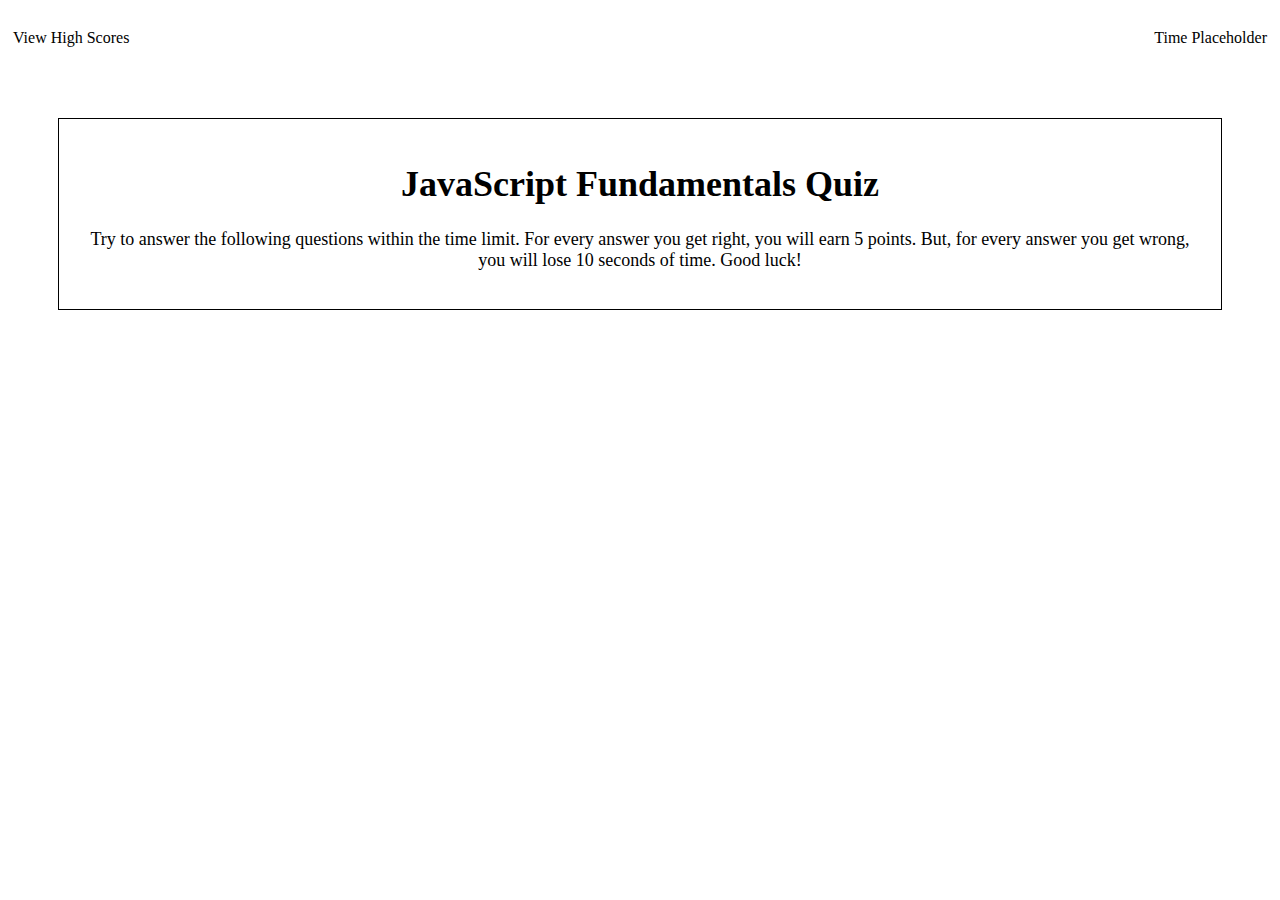
==== index.html @ b86071cd "add first page html" ====
<!DOCTYPE html>
<html lang="en">
<head>
    <meta charset="UTF-8">
    <meta http-equiv="X-UA-Compatible" content="IE=edge">
    <meta name="viewport" content="width=device-width, initial-scale=1.0">
    <title>Quiz</title>
    <link rel="stylesheet" href="./assets/css/style.css">
</head>
<body>
    <header>
        <p>View High Scores</p>
        <p>Time Placeholder</p>
    </header>
    <main>
        <section class="quiz">
            <h1>
                JavaScript Fundamentals Quiz
            </h1>
            <p>
                Try to answer the following questions within the time limit.
                For every answer you get right, you will earn 5 points. But,
                for every answer you get wrong, you will lose 10 seconds of time.
                Good luck!
            </p>
        </section>
    </main>
    <script src= ./assets/js/script.js></script> </script>
</body>
</html>
---- assets/css/style.css ----
header {
    display: flex;
    align-items: center;
    justify-content: space-between;
    font-size: 1rem;
    padding: 5px;
}

.quiz {
    border: solid 1px;
    padding: 20px;
    margin: 50px;
    text-align: center;
    font-size: large;
}
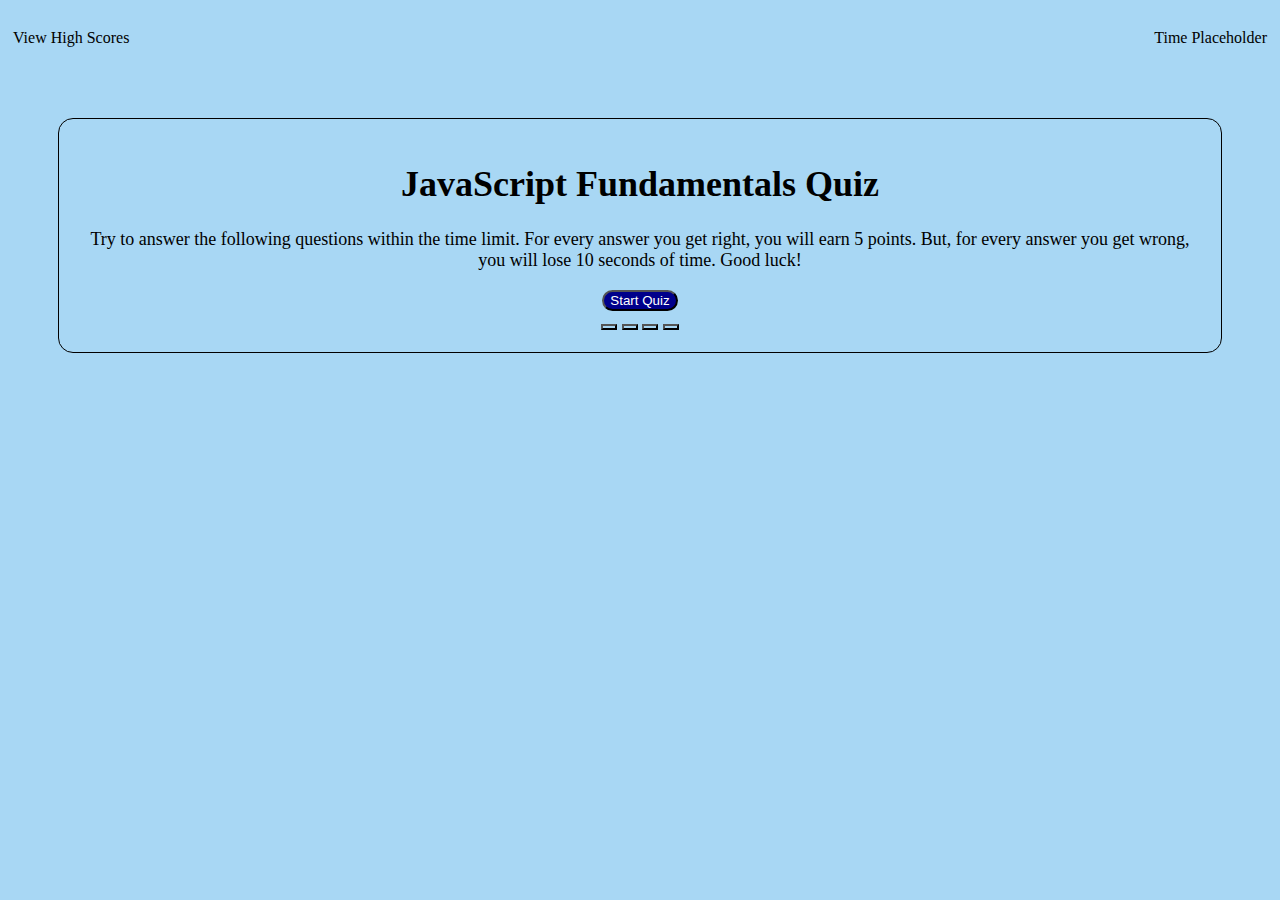
==== commit 8fd50b16: "add startButton functionality" ====
--- a/index.html
+++ b/index.html
@@ -12,8 +12,9 @@
         <p>View High Scores</p>
         <p>Time Placeholder</p>
     </header>
-    <main>
-        <section class="quiz">
+    <main class="content">
+        <!-- first page -->
+        <section class="welcome-page" id="welcome-page">
             <h1>
                 JavaScript Fundamentals Quiz
             </h1>
@@ -23,6 +24,17 @@
                 for every answer you get wrong, you will lose 10 seconds of time.
                 Good luck!
             </p>
+            <button class = "start-btn" id="start-btn">Start Quiz</button>
+        </section>
+        <!-- quiz page -->
+        <section class = "quiz">
+            <div id="question"></div>
+            <div id="options">
+                <button id="option1"></button>
+                <button id="option2"></button>
+                <button id="option3"></button>
+                <button id="option4"></button>
+            </div>
         </section>
     </main>
     <script src= ./assets/js/script.js></script> </script>
--- a/assets/css/style.css
+++ b/assets/css/style.css
@@ -1,3 +1,6 @@
+* {
+    background-color: rgb(168, 215, 244);
+}
 header {
     display: flex;
     align-items: center;
@@ -6,12 +9,23 @@
     padding: 5px;
 }
 
-.quiz {
+.content {
     border: solid 1px;
     padding: 20px;
     margin: 50px;
     text-align: center;
     font-size: large;
+    border-radius: 15px;
+}
+
+.start-btn {
+    background-color: darkblue;
+    color: white;
+    border-radius: 15px;
+}
+
+.hide {
+    display: none;
 }
 
 
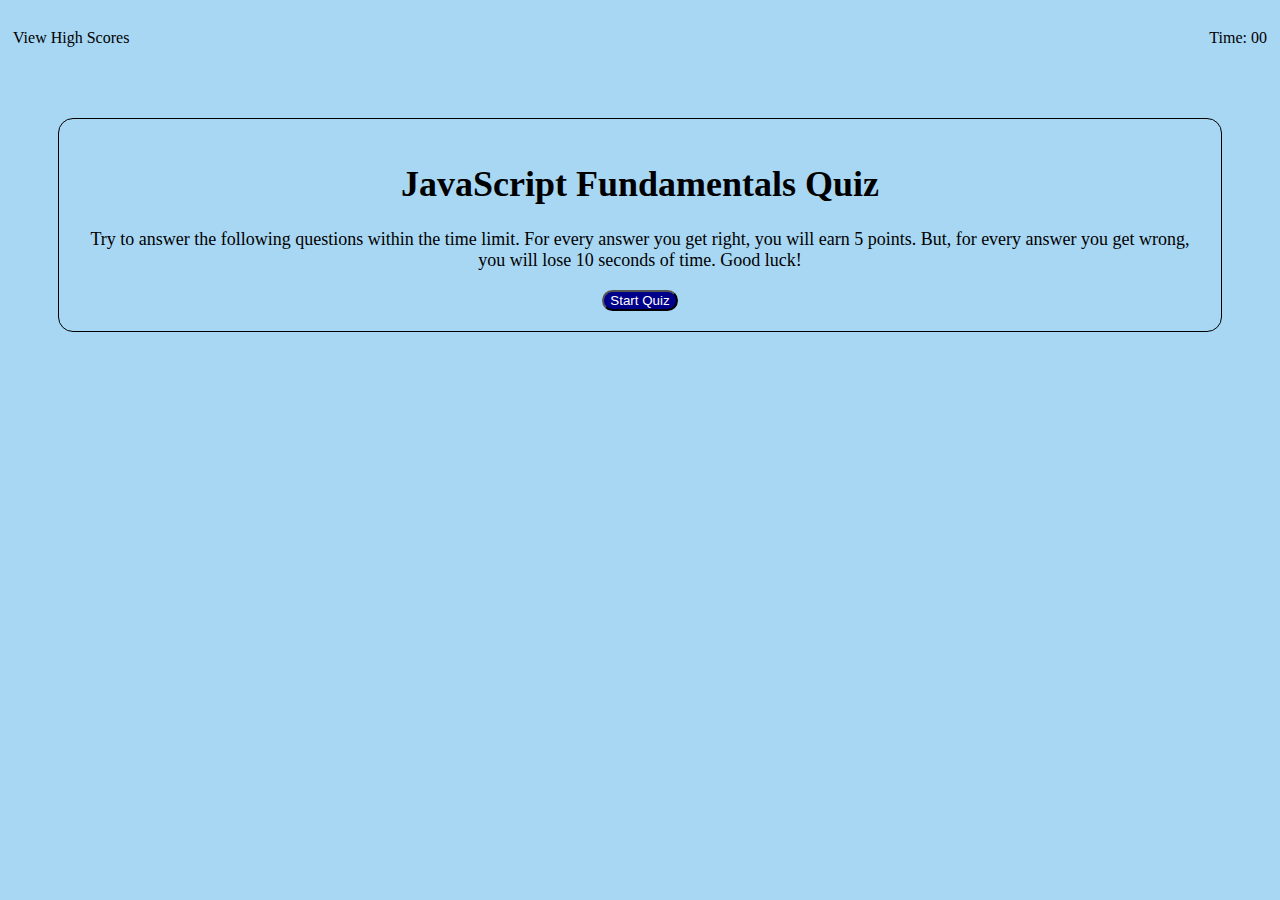
==== commit ad0e803b: "add for loop of questions and prompt userName" ====
--- a/index.html
+++ b/index.html
@@ -10,7 +10,7 @@
 <body>
     <header>
         <p>View High Scores</p>
-        <p>Time Placeholder</p>
+        <p>Time: <span id="time">00</span></p>
     </header>
     <main class="content">
         <!-- first page -->
@@ -27,13 +27,15 @@
             <button class = "start-btn" id="start-btn">Start Quiz</button>
         </section>
         <!-- quiz page -->
-        <section class = "quiz">
-            <div id="question"></div>
-            <div id="options">
-                <button id="option1"></button>
-                <button id="option2"></button>
-                <button id="option3"></button>
-                <button id="option4"></button>
+        <section class = "quiz hide" id="quiz-container">
+            <div id="question">
+                Question
+            </div>
+            <div id="option-buttons" class="options">
+                <button class="btn" id="option1">option1</button>
+                <button class="btn" id="option2">option2</button>
+                <button class="btn" id="option3">option3</button>
+                <button class="btn" id="option4">option4</button>
             </div>
         </section>
     </main>
--- a/assets/css/style.css
+++ b/assets/css/style.css
@@ -13,9 +13,12 @@
     border: solid 1px;
     padding: 20px;
     margin: 50px;
-    text-align: center;
     font-size: large;
     border-radius: 15px;
+}
+
+.welcome-page {
+    text-align: center;
 }
 
 .start-btn {
@@ -24,9 +27,38 @@
     border-radius: 15px;
 }
 
+.start-btn:hover{
+    background-color: rgba(0, 0, 139, 0.496);
+}
+
 .hide {
     display: none;
 }
 
+.quiz {
+    font-size: 2rem;
+}
+
+.btn {
+    background-color: darkblue;
+    color: white;
+    border-radius: 15px;
+    padding: 2.5px;
+    font-size: 1.11rem;
+    display: block;
+    margin: 10px;
+    border: none;
+}
+
+.options {
+    padding: 15pxpx;
+}
+
+.btn:hover{
+    background-color: rgba(0, 0, 139, 0.496);
+}
 
 
+
+
+
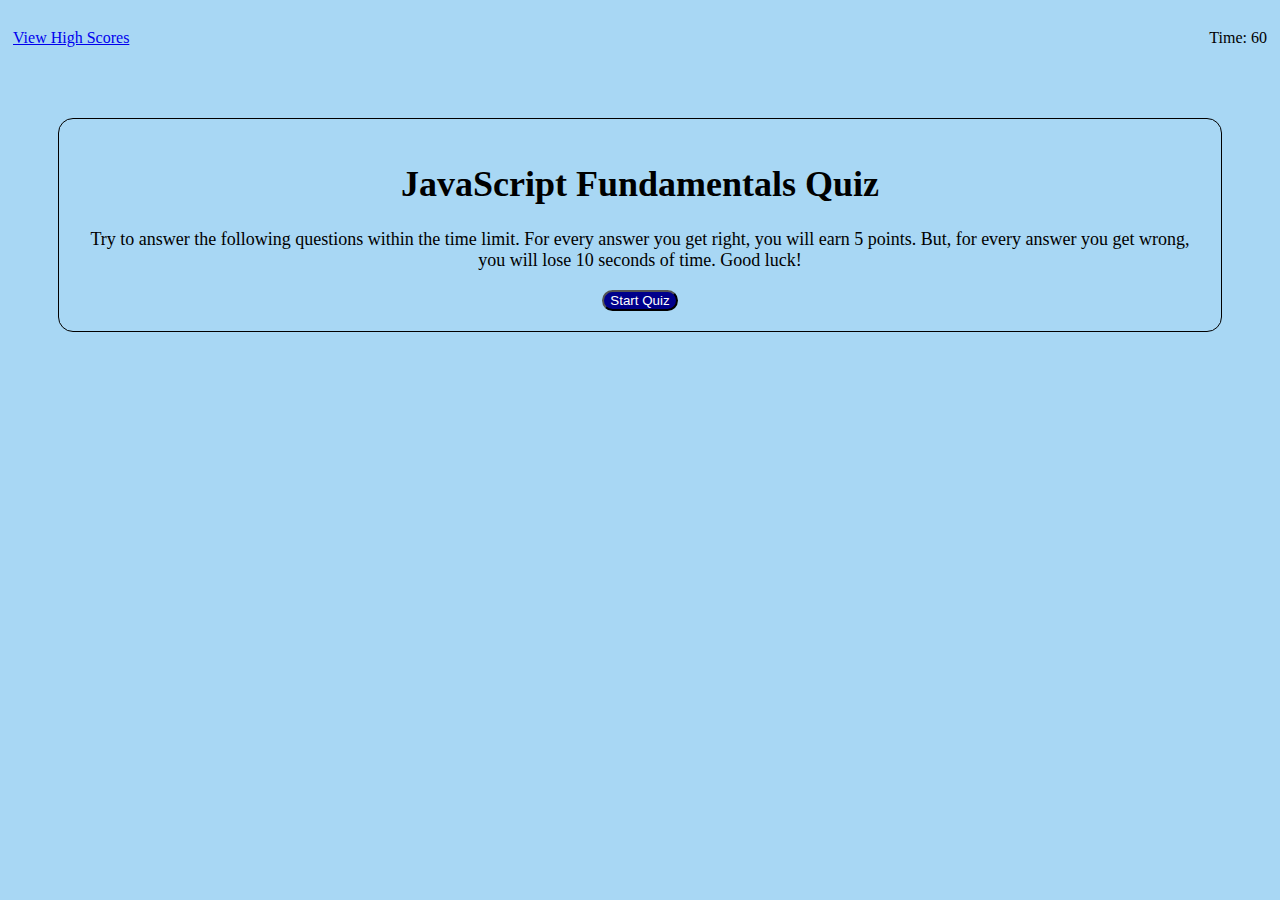
==== commit 0b786121: "add timer and save user to localStorage" ====
--- a/index.html
+++ b/index.html
@@ -9,8 +9,8 @@
 </head>
 <body>
     <header>
-        <p>View High Scores</p>
-        <p>Time: <span id="time">00</span></p>
+        <a href="./highscores.html">View High Scores</a>
+        <p>Time: <span id="time">60</span></p>
     </header>
     <main class="content">
         <!-- first page -->
--- a/assets/css/style.css
+++ b/assets/css/style.css
@@ -58,7 +58,20 @@
     background-color: rgba(0, 0, 139, 0.496);
 }
 
+.leaderboard {
+    text-align: center;
+}
+
+.scores {
+    text-align: center;
+    display: flex;
+    align-items: center;
+    justify-content: center;
+    gap: 2rem;
+    font-size: 1.5rem;
+}
 
 
 
 
+
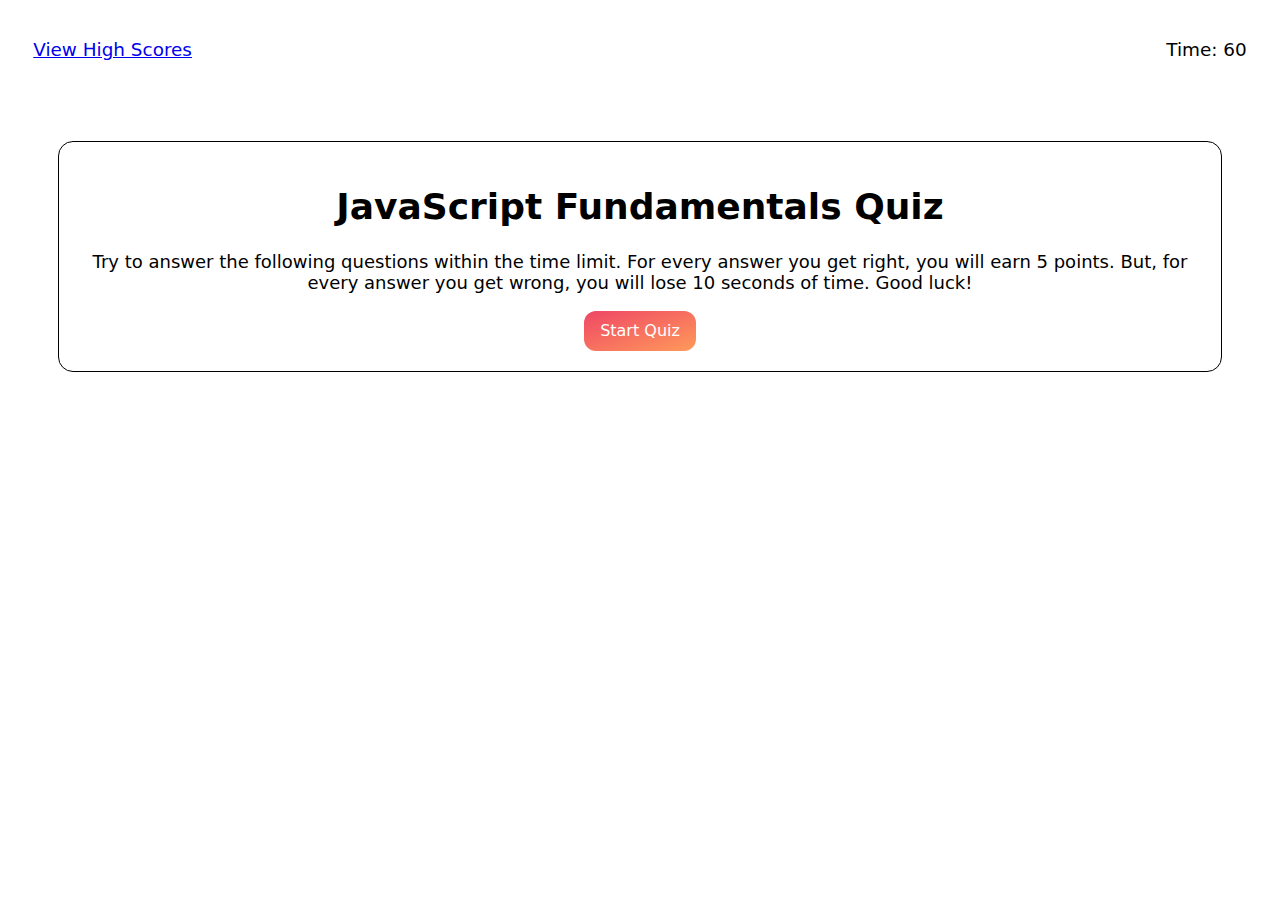
==== commit fc793e43: "change start button and overall font" ====
--- a/index.html
+++ b/index.html
@@ -24,7 +24,7 @@
                 for every answer you get wrong, you will lose 10 seconds of time.
                 Good luck!
             </p>
-            <button class = "start-btn" id="start-btn">Start Quiz</button>
+            <button class="start-btn" role="button">Start Quiz</button>
         </section>
         <!-- quiz page -->
         <section class = "quiz hide" id="quiz-container">
--- a/assets/css/style.css
+++ b/assets/css/style.css
@@ -1,12 +1,16 @@
+:root{
+    --primary-font: -apple-system,system-ui,"Segoe UI",Roboto,Helvetica,Arial,sans-serif;
+}
 * {
-    background-color: rgb(168, 215, 244);
+    background-color: #ffff;
+    font-family: var(--primary-font);
 }
 header {
     display: flex;
     align-items: center;
     justify-content: space-between;
-    font-size: 1rem;
-    padding: 5px;
+    font-size: 1.15rem;
+    padding: 1% 2%;
 }
 
 .content {
@@ -19,16 +23,6 @@
 
 .welcome-page {
     text-align: center;
-}
-
-.start-btn {
-    background-color: darkblue;
-    color: white;
-    border-radius: 15px;
-}
-
-.start-btn:hover{
-    background-color: rgba(0, 0, 139, 0.496);
 }
 
 .hide {
@@ -60,18 +54,47 @@
 
 .leaderboard {
     text-align: center;
+    font-size: 3rem;
 }
 
 .scores {
     text-align: center;
-    display: flex;
-    align-items: center;
-    justify-content: center;
-    gap: 2rem;
-    font-size: 1.5rem;
+    font-size: 2rem;
+}
+
+/* Start Button CSS */
+.start-btn {
+  background: linear-gradient(to bottom right, #EF4765, #FF9A5A);
+  border: 0;
+  border-radius: 12px;
+  color: #FFFFFF;
+  cursor: pointer;
+  display: inline-block;
+  font-family: var(--primary-font);
+  font-size: 16px;
+  font-weight: 500;
+  line-height: 2.5;
+  outline: transparent;
+  padding: 0 1rem;
+  text-align: center;
+  text-decoration: none;
+  transition: box-shadow .2s ease-in-out;
+  user-select: none;
+  -webkit-user-select: none;
+  touch-action: manipulation;
+  white-space: nowrap;
+}
+
+.start-btn:not([disabled]):focus {
+  box-shadow: 0 0 .25rem rgba(0, 0, 0, 0.5), -.125rem -.125rem 1rem rgba(239, 71, 101, 0.5), .125rem .125rem 1rem rgba(255, 154, 90, 0.5);
+}
+
+.start-btn:not([disabled]):hover {
+  box-shadow: 0 0 .25rem rgba(0, 0, 0, 0.5), -.125rem -.125rem 1rem rgba(239, 71, 101, 0.5), .125rem .125rem 1rem rgba(255, 154, 90, 0.5);
 }
 
 
 
 
 
+
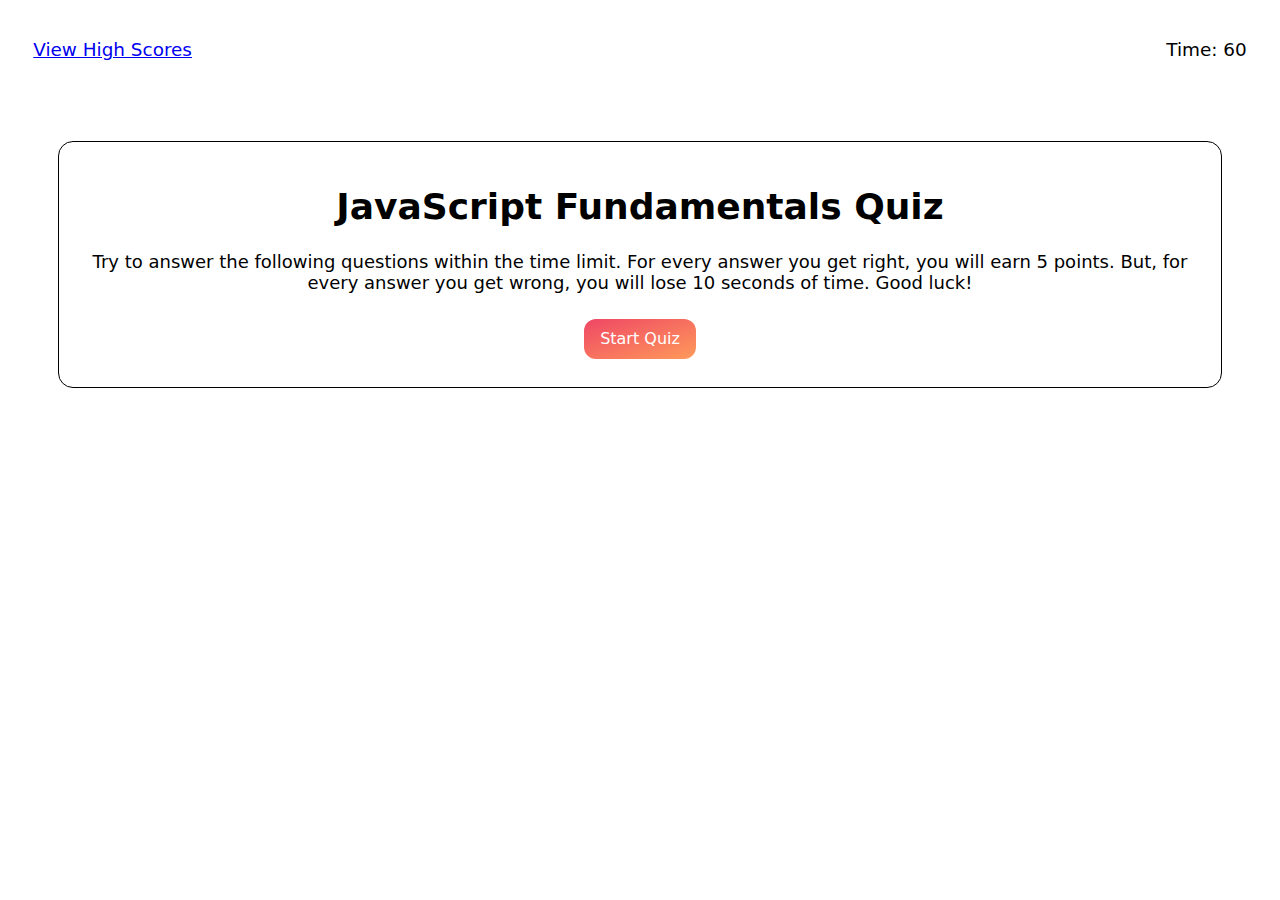
==== commit 291cc249: "update all buttons" ====
--- a/index.html
+++ b/index.html
@@ -24,7 +24,7 @@
                 for every answer you get wrong, you will lose 10 seconds of time.
                 Good luck!
             </p>
-            <button class="start-btn" role="button">Start Quiz</button>
+            <button class="btn" id="start-btn" role="button">Start Quiz</button>
         </section>
         <!-- quiz page -->
         <section class = "quiz hide" id="quiz-container">
--- a/assets/css/style.css
+++ b/assets/css/style.css
@@ -33,23 +33,8 @@
     font-size: 2rem;
 }
 
-.btn {
-    background-color: darkblue;
-    color: white;
-    border-radius: 15px;
-    padding: 2.5px;
-    font-size: 1.11rem;
-    display: block;
-    margin: 10px;
-    border: none;
-}
-
 .options {
     padding: 15pxpx;
-}
-
-.btn:hover{
-    background-color: rgba(0, 0, 139, 0.496);
 }
 
 .leaderboard {
@@ -62,8 +47,8 @@
     font-size: 2rem;
 }
 
-/* Start Button CSS */
-.start-btn {
+/* Button CSS */
+.btn {
   background: linear-gradient(to bottom right, #EF4765, #FF9A5A);
   border: 0;
   border-radius: 12px;
@@ -74,6 +59,7 @@
   font-size: 16px;
   font-weight: 500;
   line-height: 2.5;
+  margin: .5rem;
   outline: transparent;
   padding: 0 1rem;
   text-align: center;
@@ -85,11 +71,11 @@
   white-space: nowrap;
 }
 
-.start-btn:not([disabled]):focus {
+.btn:not([disabled]):focus {
   box-shadow: 0 0 .25rem rgba(0, 0, 0, 0.5), -.125rem -.125rem 1rem rgba(239, 71, 101, 0.5), .125rem .125rem 1rem rgba(255, 154, 90, 0.5);
 }
 
-.start-btn:not([disabled]):hover {
+.btn:not([disabled]):hover {
   box-shadow: 0 0 .25rem rgba(0, 0, 0, 0.5), -.125rem -.125rem 1rem rgba(239, 71, 101, 0.5), .125rem .125rem 1rem rgba(255, 154, 90, 0.5);
 }
 
